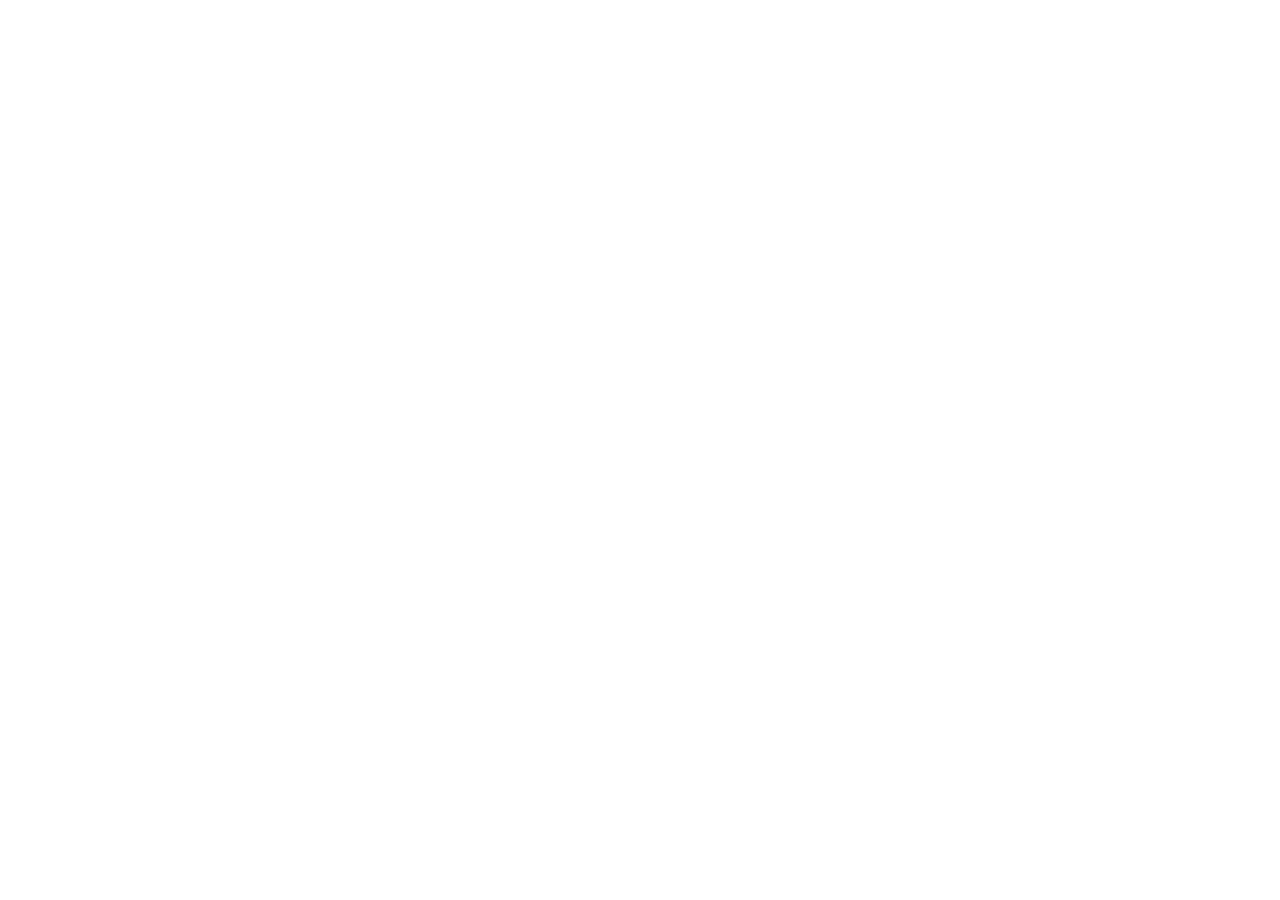
==== index.html @ 9287bd95 "Create index.html" ====
<!DOCTYPE html>
<html lang="pt-br">
<head>
    <meta charset="UTF-8">
    <meta name="viewport" content="width=device-width, initial-scale=1.0">
    <title>Projeto Redes Sociais</title>
</head>
<body>
    
</body>
</html>
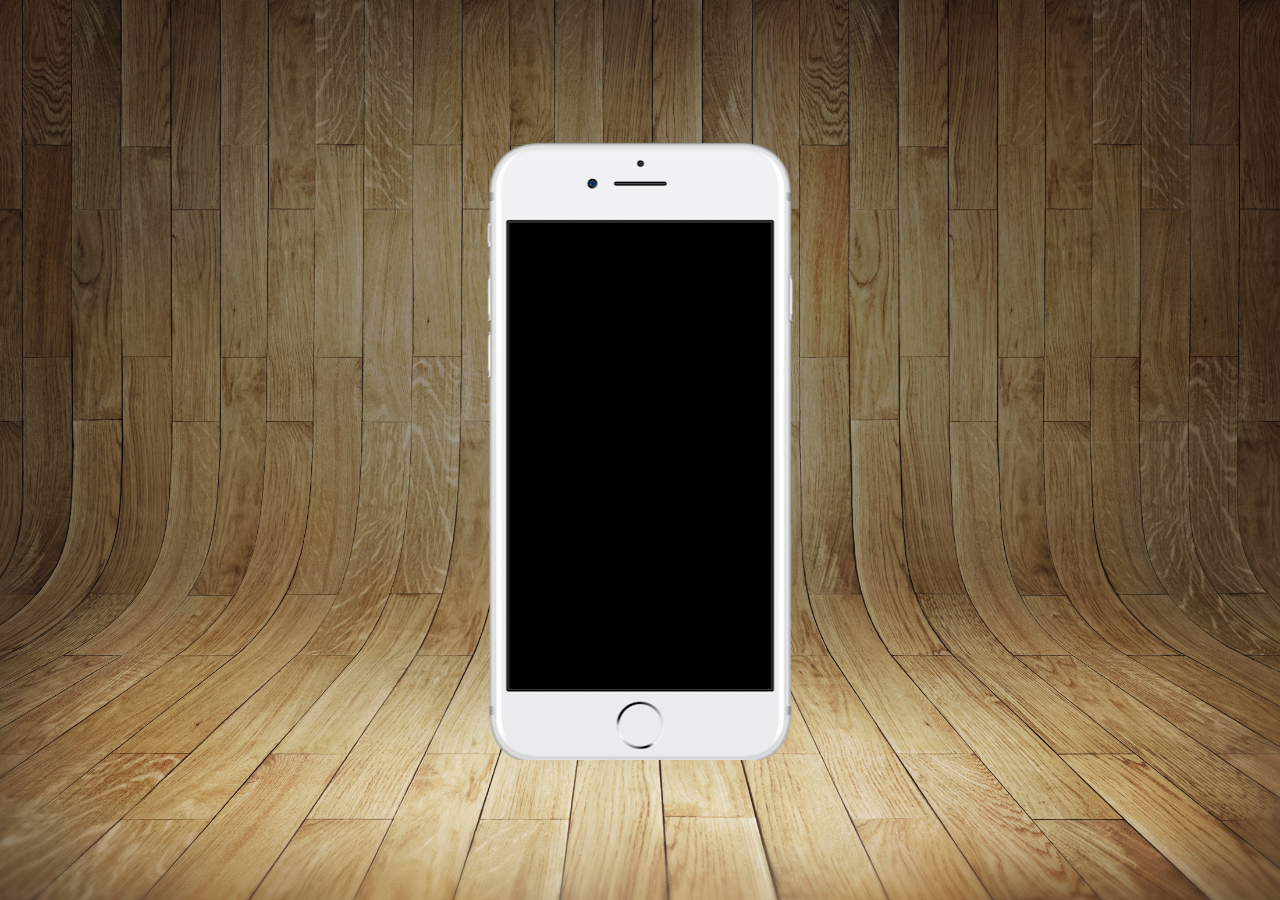
==== commit 775f278e: "Projeto Rede Social Atualização do projeto Rede Social" ====
--- a/index.html
+++ b/index.html
@@ -4,8 +4,21 @@
     <meta charset="UTF-8">
     <meta name="viewport" content="width=device-width, initial-scale=1.0">
     <title>Projeto Redes Sociais</title>
+    <link rel="stylesheet" href="estilos/style.css">
 </head>
 <body>
-    
+    <main>
+        <section id="telefone">
+
+
+        </section>
+
+        <section id="redes-sociais">
+
+
+        </section>
+
+
+    </main>
 </body>
 </html>
--- a/estilos/style.css
+++ b/estilos/style.css
@@ -0,0 +1,36 @@
+@charset "UTF-8"
+*{
+    margin: 0;
+    padding: 0;
+   
+    font-family: Arial, Helvetica, sans-serif;
+   } 
+    html, body{
+        height: 100vh;
+        width: 100vw;
+        background-color: black;
+         margin: 0;
+        padding: 0;
+    }
+    main{
+       height: 100vh;
+       position: relative;
+       
+    }  
+    section#telefone{
+        position: absolute;
+        top: 50%;
+        left: 50%;
+        transform: translate(-50%, -50%);
+
+
+        height: 620px;
+        width: 311px;
+       
+        background: url(../imagens/frame-iphone.png ) no-repeat;
+    }
+    body{
+        background: url(../imagens/fundo-madeira.jpg) no-repeat top center ; 
+        background-size: cover;
+        background-attachment: fixed;
+    }
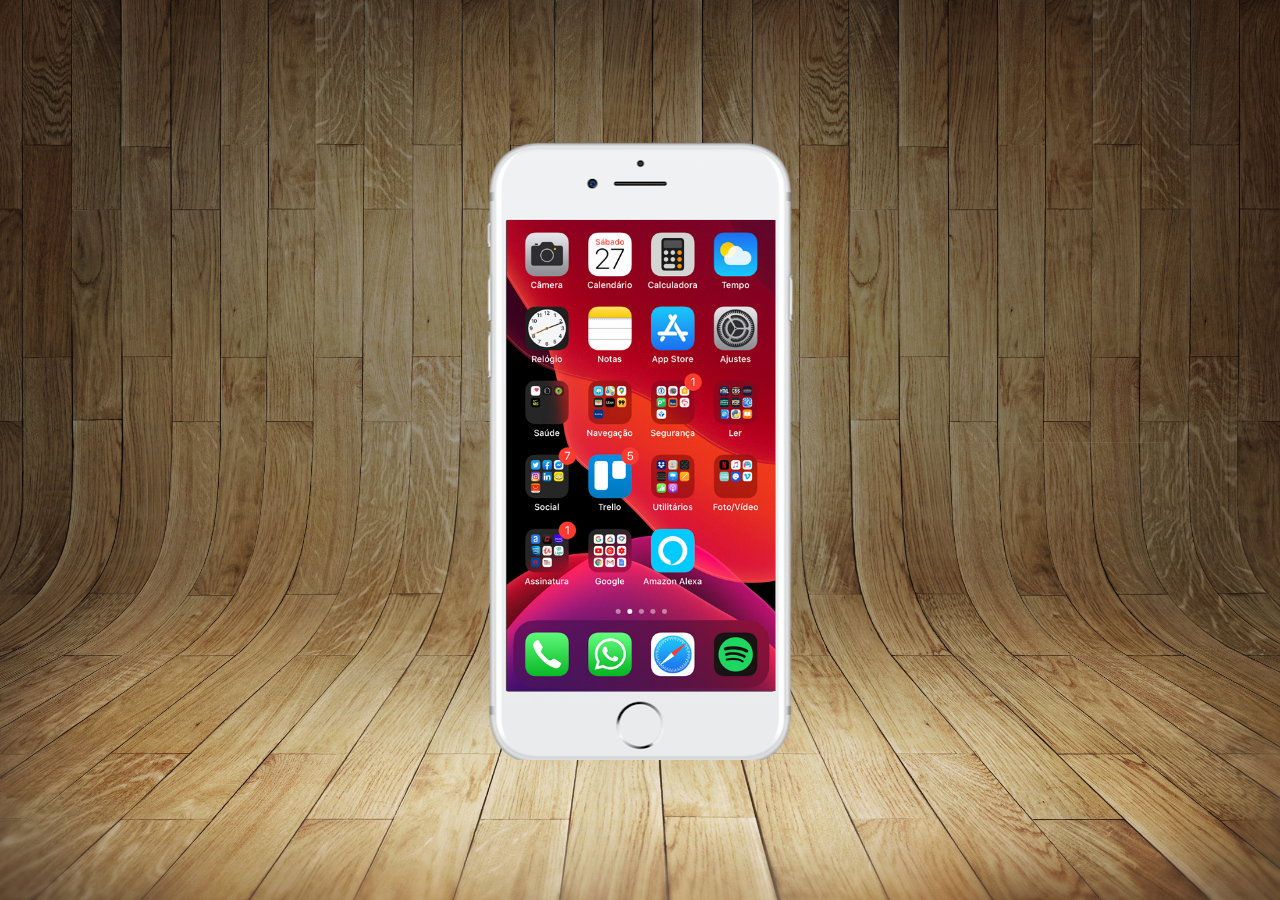
==== commit 45501cf9: "Criei a tela Home" ====
--- a/index.html
+++ b/index.html
@@ -9,7 +9,7 @@
 <body>
     <main>
         <section id="telefone">
-
+            <iframe src="home.html" name="tela " id="tela" frameborder="o"></iframe>
 
         </section>
 
--- a/estilos/style.css
+++ b/estilos/style.css
@@ -33,4 +33,13 @@
         background: url(../imagens/fundo-madeira.jpg) no-repeat top center ; 
         background-size: cover;
         background-attachment: fixed;
+    }
+    iframe#tela{
+        position: relative;
+        top: 80px;
+        left: 22px;
+        width: 100px;
+        height: 471px;
+        width: 269px;
+        
     }
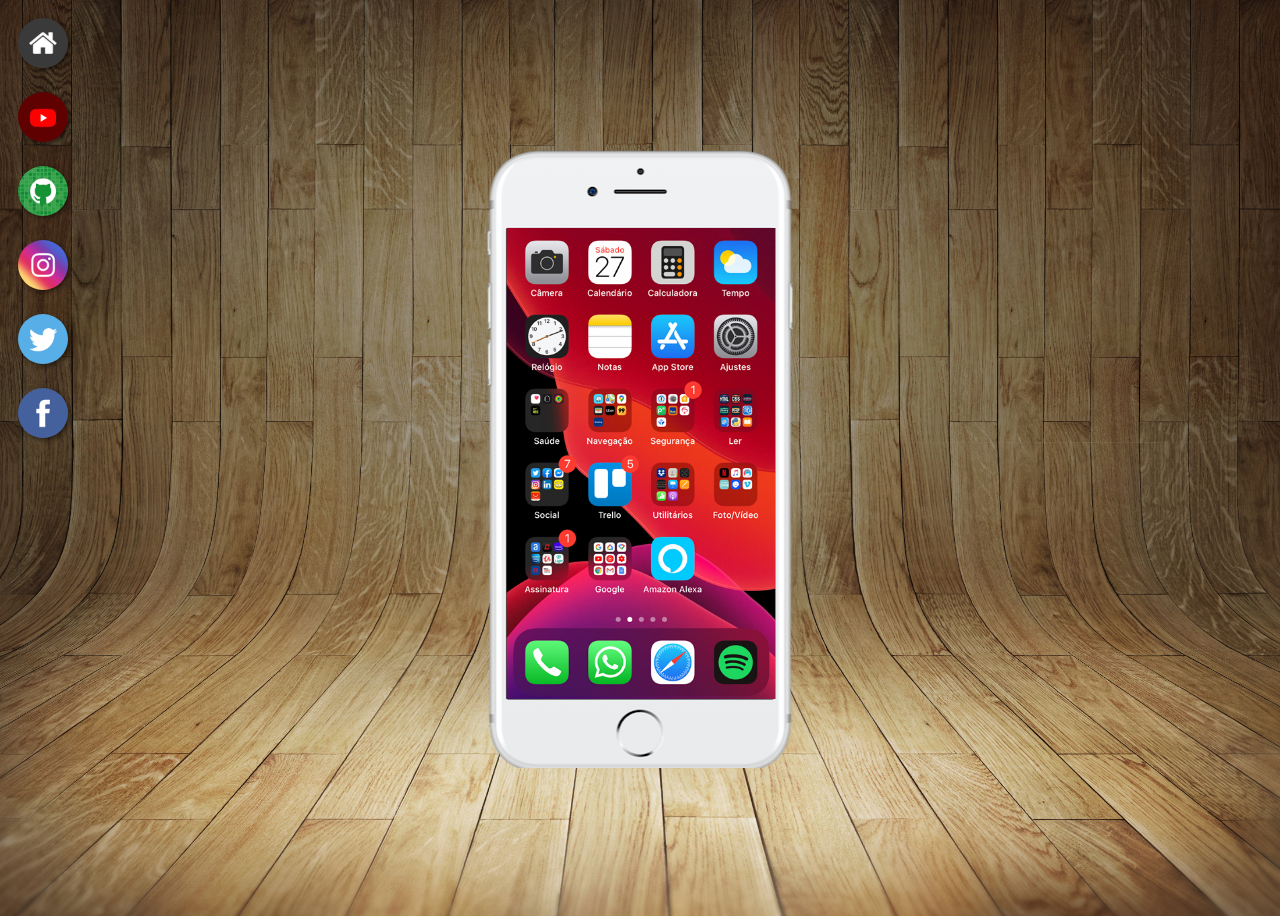
==== commit d31c970e: "Criei botões na lateral esquerda" ====
--- a/index.html
+++ b/index.html
@@ -9,12 +9,17 @@
 <body>
     <main>
         <section id="telefone">
-            <iframe src="home.html" name="tela " id="tela" frameborder="o"></iframe>
+            <iframe src="home.html" name="tela " id="tela" frameborder="o"> Seu navegador não é compativel com Iframe. :(</iframe>
 
         </section>
 
         <section id="redes-sociais">
-
+            <a href="#" target="tela" > <img src="imagens/logo-home.jpg" alt=""></a> <br>
+            <a href="#" target="tela"> <img src="imagens/logo-youtube.jpg" alt=""></a> <br>
+            <a href="#" target="tela"> <img src="imagens/logo-github.jpg" alt=""></a> <br>
+            <a href="#" target="tela"> <img src="imagens/logo-instagram.jpg" alt=""></a> <br>
+            <a href="#" target="tela"> <img src="imagens/logo-twitter.jpg" alt=""></a> <br>
+            <a href="#" target="tela"> <img src="imagens/logo-facebook.jpg" alt=""></a> <br>
 
         </section>
 
--- a/estilos/style.css
+++ b/estilos/style.css
@@ -1,10 +1,5 @@
 @charset "UTF-8"
-*{
-    margin: 0;
-    padding: 0;
-   
-    font-family: Arial, Helvetica, sans-serif;
-   } 
+
     html, body{
         height: 100vh;
         width: 100vw;
@@ -42,4 +37,18 @@
         height: 471px;
         width: 269px;
         
+    }
+    section#redes-sociais img{
+        width: 50px;
+        margin: 10px;
+        border-radius: 50%;
+        box-shadow:  2px 2px 5px rgba(0, 0, 0, 0.493);
+        box-sizing: border-box;
+    }
+    section#redes-sociais img:hover{
+        border: 2px solid rgba(255, 255, 255, 0.685);
+        transform: translate(5px, 0px );
+        box-shadow: 5px 5px 10px rgba(0, 0, 0, 0.637);
+        transition: transform 0.5s, border 1s;
+       
     }
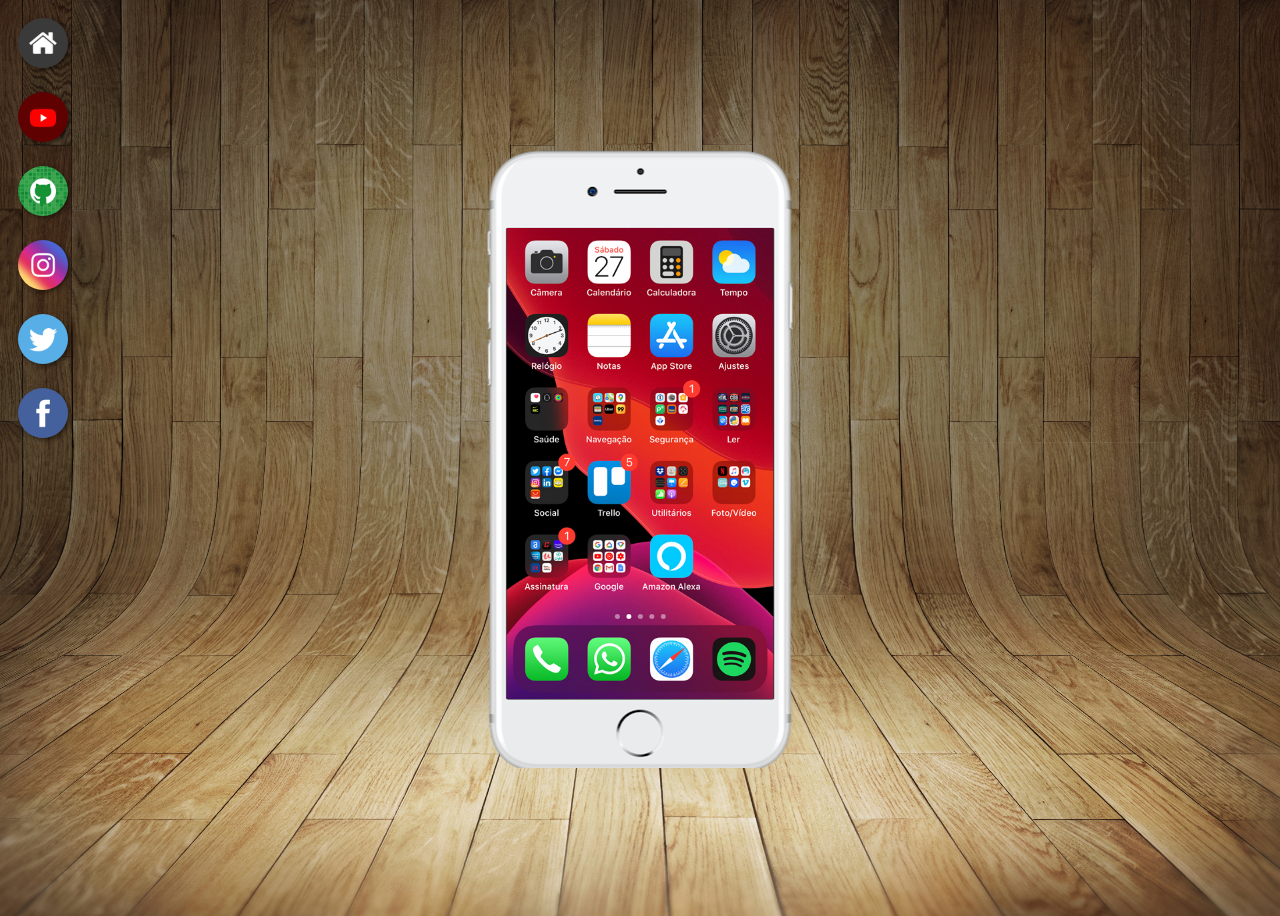
==== commit 213802ff: "Desafio projeto Social completo" ====
--- a/index.html
+++ b/index.html
@@ -9,17 +9,24 @@
 <body>
     <main>
         <section id="telefone">
-            <iframe src="home.html" name="tela " id="tela" frameborder="o"> Seu navegador não é compativel com Iframe. :(</iframe>
+            <iframe src="home.html" name="tela" id="tela" frameborder="0"> Seu navegador não é compativel com Iframe. :</iframe>
 
         </section>
 
         <section id="redes-sociais">
-            <a href="#" target="tela" > <img src="imagens/logo-home.jpg" alt=""></a> <br>
-            <a href="#" target="tela"> <img src="imagens/logo-youtube.jpg" alt=""></a> <br>
-            <a href="#" target="tela"> <img src="imagens/logo-github.jpg" alt=""></a> <br>
-            <a href="#" target="tela"> <img src="imagens/logo-instagram.jpg" alt=""></a> <br>
-            <a href="#" target="tela"> <img src="imagens/logo-twitter.jpg" alt=""></a> <br>
-            <a href="#" target="tela"> <img src="imagens/logo-facebook.jpg" alt=""></a> <br>
+            <a href="home.html" target="tela" > <img src="imagens/logo-home.jpg" alt=""></a> <br>
+
+            <a href="yotube.html" target="tela"> <img src="imagens/logo-youtube.jpg" alt=""></a> <br>
+
+            <a href="github.html" target="tela"> <img src="imagens/logo-github.jpg" alt=""></a> <br>
+
+
+            <a href="instagram.html" target="tela"> <img src="imagens/logo-instagram.jpg" alt=""></a> <br>
+
+            <a href="tuiter.html" target="tela"> <img src="imagens/logo-twitter.jpg" alt=""></a> <br>
+
+            <a href="facebook.html" target="tela"> <img src="imagens/logo-facebook.jpg" alt=""></a> <br>
+
 
         </section>
 
--- a/estilos/style.css
+++ b/estilos/style.css
@@ -35,7 +35,7 @@
         left: 22px;
         width: 100px;
         height: 471px;
-        width: 269px;
+        width: 267px;
         
     }
     section#redes-sociais img{
